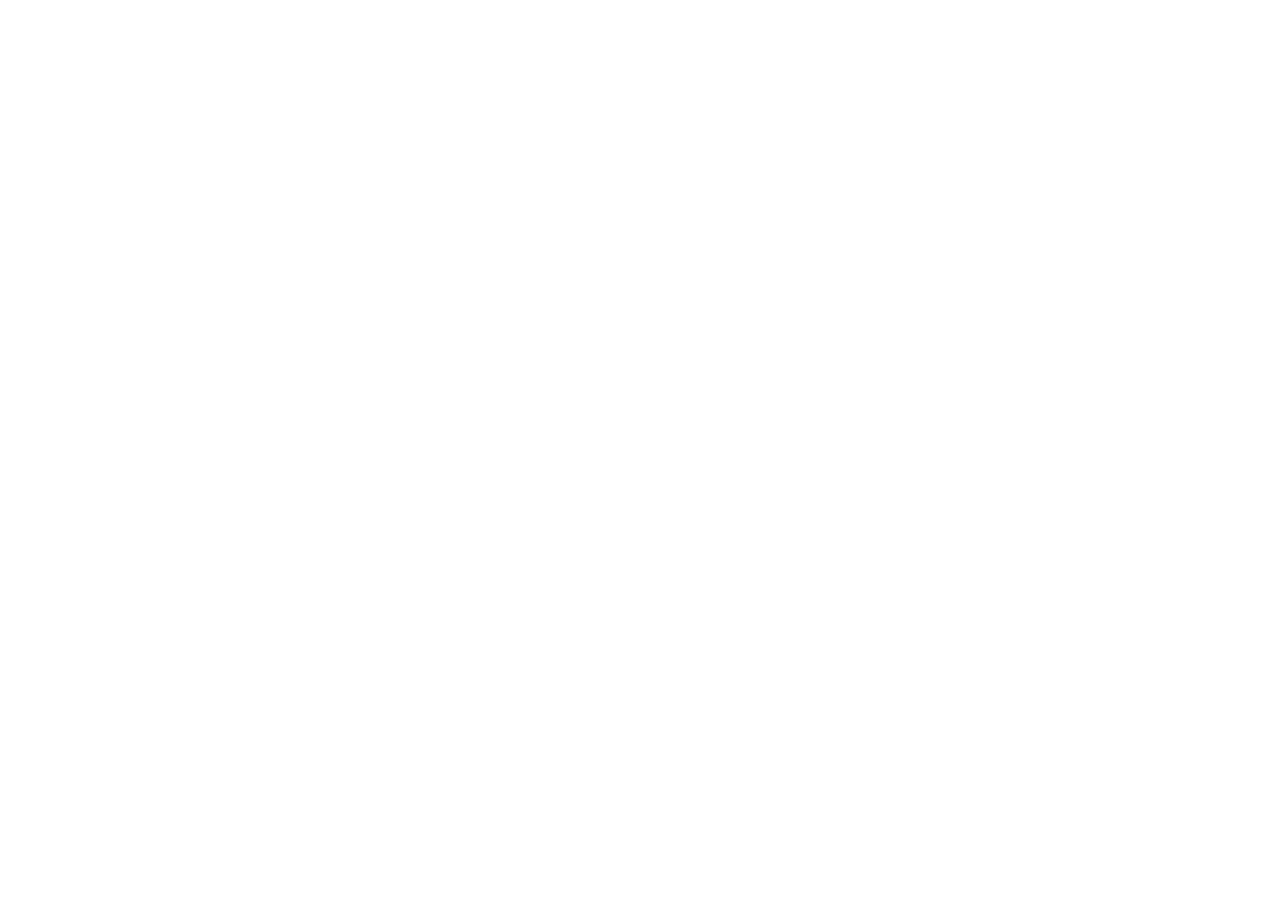
==== index.html @ fb748883 "add new files" ====
<!DOCTYPE html>
<html lang="en">

<head>
    <meta charset="UTF-8">
    <meta http-equiv="X-UA-Compatible" content="IE=edge">
    <meta name="viewport" content="width=device-width, initial-scale=1.0">
    <title>Lesson</title>
</head>

<body>

</body>

</html>
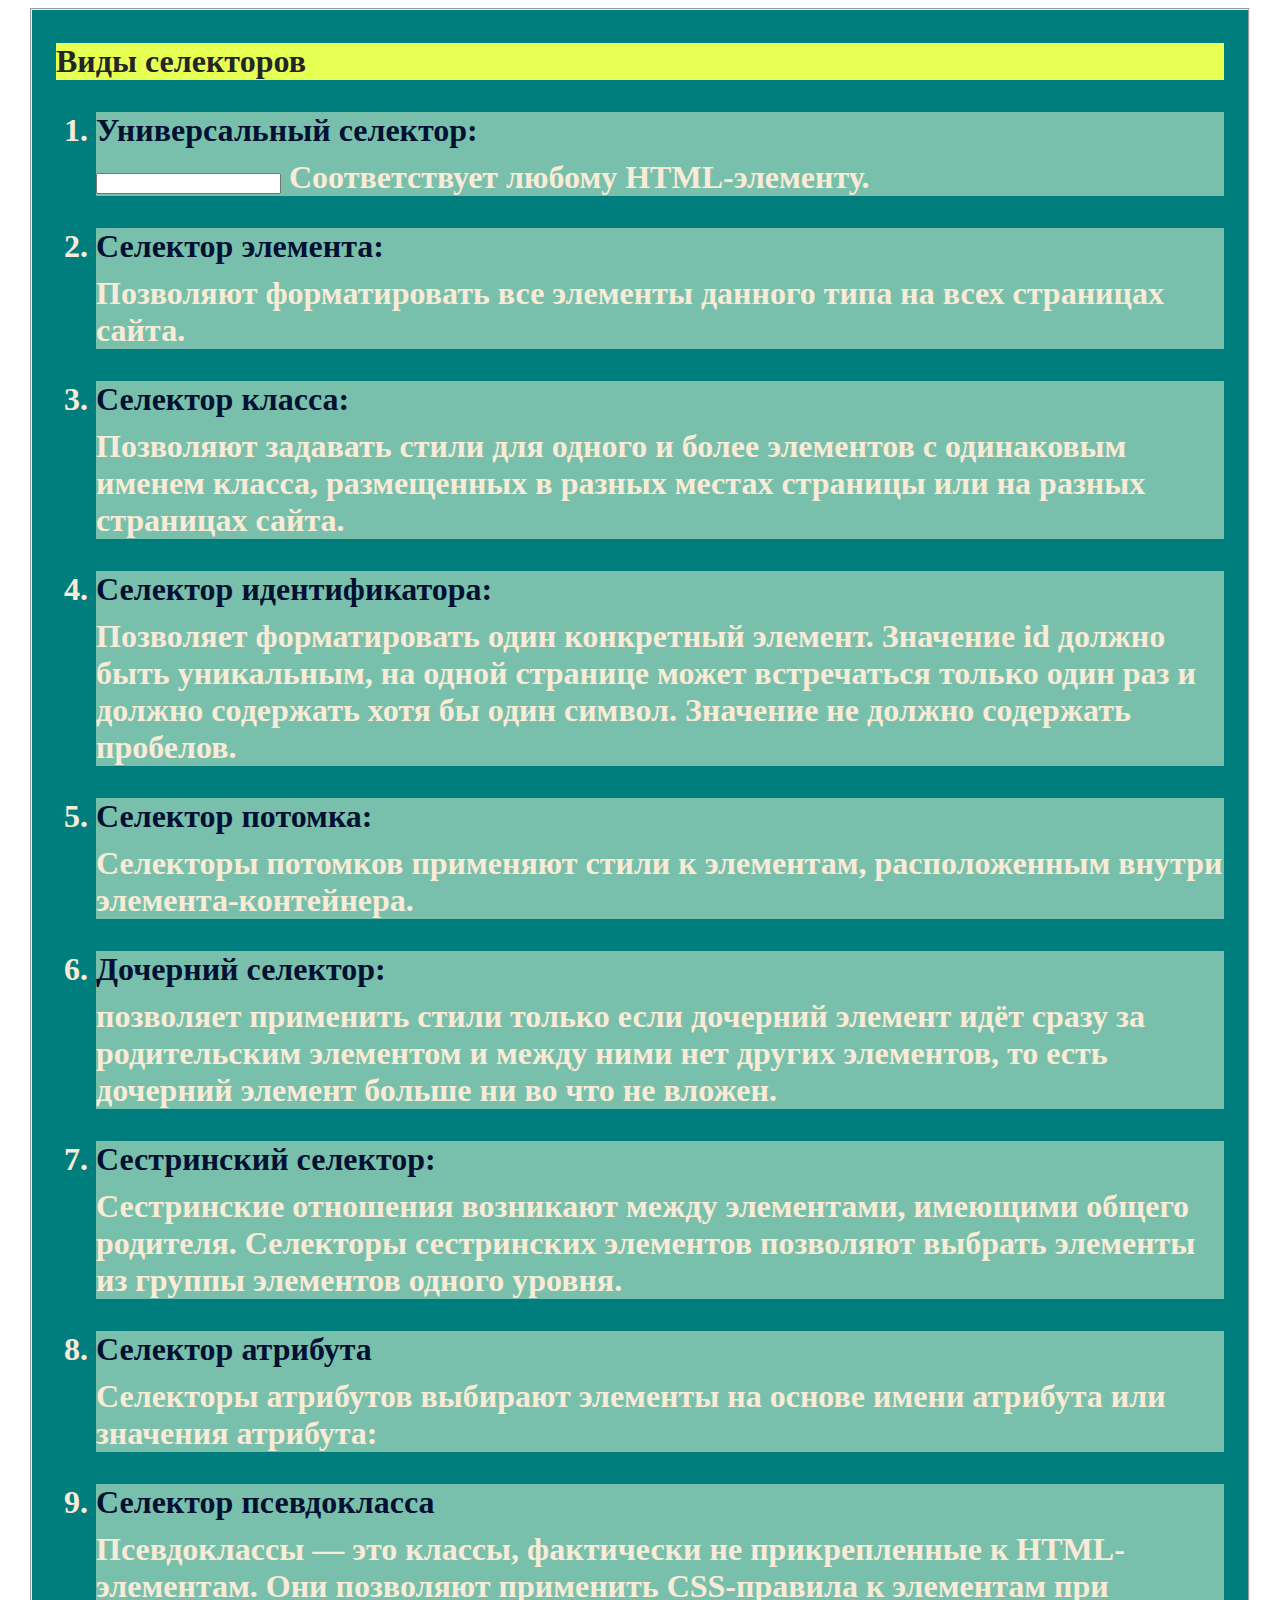
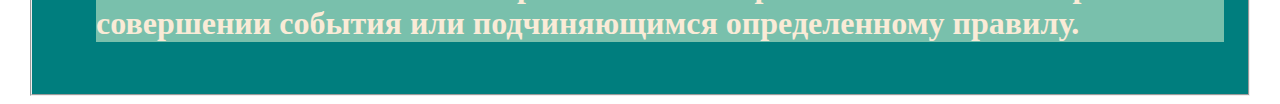
==== commit a855f7d9: "changes added" ====
--- a/index.html
+++ b/index.html
@@ -5,10 +5,69 @@
     <meta charset="UTF-8">
     <meta http-equiv="X-UA-Compatible" content="IE=edge">
     <meta name="viewport" content="width=device-width, initial-scale=1.0">
-    <title>Lesson</title>
+    <title>Lesson-6</title>
+    <link rel="stylesheet" href="./style.css">
+
 </head>
 
 <body>
+    <section class="flex">
+        <fieldset id="item">
+            <h1 class="flex title bold">Виды селекторов</h1>
+            <ol class="list">
+                <li class="title">
+                    <p><strong>Универсальный селектор:</strong></p><input type="text">
+                    Соответствует любому HTML-элементу.
+                </li>
+                <li class=" title">
+                    <p><strong>Селектор элемента:</strong></p>
+                    Позволяют форматировать все элементы данного типа на всех страницах сайта.
+                </li>
+                <li class="title">
+                    <p><strong>Селектор класса:</strong></p>
+                    Позволяют задавать стили для одного и более элементов с одинаковым именем класса,
+                    размещенных в разных местах страницы или на разных страницах сайта.
+
+                </li>
+                <li class="title">
+                    <p><strong>Селектор идентификатора:</strong></p>
+                    Позволяет форматировать один конкретный элемент. Значение id должно быть уникальным, на одной
+                    странице может встречаться только один раз и должно содержать хотя бы один символ. Значение не
+                    должно
+                    содержать пробелов.
+                </li>
+
+                <li class="title">
+                    <p><strong>Селектор потомка:</strong></p>
+                    Селекторы потомков применяют стили к элементам, расположенным внутри элемента-контейнера.
+                </li>
+                <li class="title">
+                    <p><strong>Дочерний селектор:</strong></p>
+                    позволяет применить стили только если дочерний элемент идёт сразу за родительским элементом и между
+                    ними
+                    нет других элементов, то есть дочерний элемент больше ни во что не вложен.
+                </li>
+                <li class="title">
+                    <p><strong>Сестринский селектор:</strong></p>
+                    Сестринские отношения возникают между элементами, имеющими общего родителя. Селекторы сестринских
+                    элементов позволяют
+                    выбрать элементы из группы элементов одного уровня.
+                </li>
+                <li class="title">
+                    <p><strong>Селектор атрибута</strong></p>
+                    Селекторы атрибутов выбирают элементы на основе имени атрибута или значения атрибута:
+                </li>
+                <li class="title">
+                    <p><strong>Селектор псевдокласса</strong></p>
+                    Псевдоклассы — это классы, фактически не прикрепленные к HTML-элементам. Они позволяют применить
+                    CSS-правила к элементам
+                    при совершении события или подчиняющимся определенному правилу.
+                </li>
+            </ol>
+        </fieldset>
+
+    </section>
+
 
 </body>
 
--- a/style.css
+++ b/style.css
@@ -0,0 +1,47 @@
+
+body {
+    padding: 0 20px;
+    font-size: 10px;
+    color: #222222;
+}
+
+#item {
+    background-color: rgb(0, 126, 126);
+
+}
+
+.flex, .title{
+    color: rgb(10, 10, 107);
+    font-size: 2rem;
+
+}
+
+.title {
+    color: antiquewhite;
+    font-weight: 700;
+
+}
+
+.bold {
+background-color: rgb(229, 255, 82);
+color: rgb(37, 37, 37);
+
+}
+
+p {
+    border-bottom-width: 1px;
+    color: rgb(3, 16, 51);
+    margin-bottom: 10px;
+}
+
+section {
+    font-size: 20px;
+}
+
+input {
+    color: blueviolet;
+}
+
+.list li {
+background-color: rgb(121, 192, 172);
+}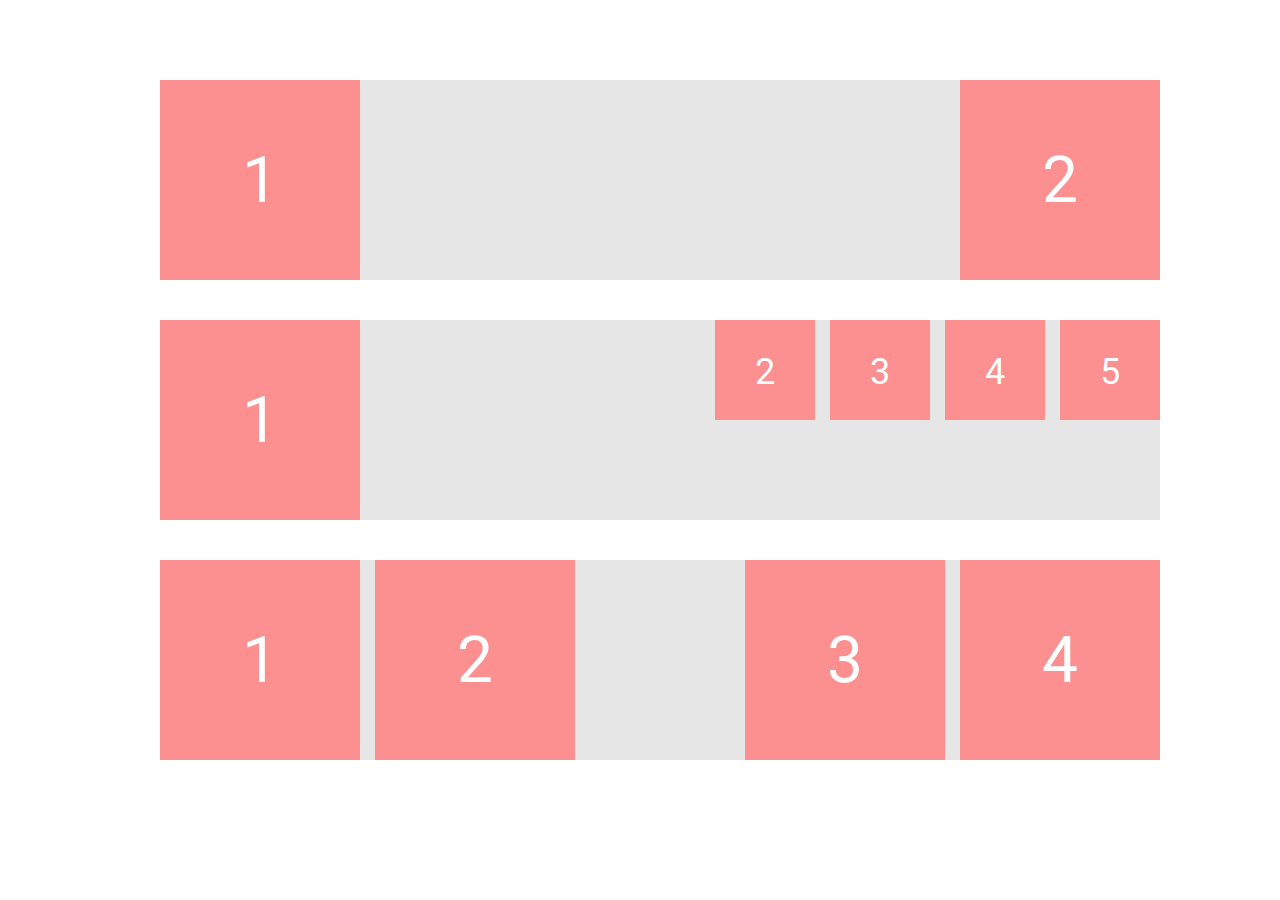
==== commit a65327a2: "fix package" ====
--- a/index.html
+++ b/index.html
@@ -1,71 +1,39 @@
 <!DOCTYPE html>
-<html lang="en">
+<html lang="ru">
 
 <head>
     <meta charset="UTF-8">
     <meta http-equiv="X-UA-Compatible" content="IE=edge">
     <meta name="viewport" content="width=device-width, initial-scale=1.0">
-    <title>Lesson-6</title>
+    <title>Lesson_9</title>
+    <link rel="preconnect" href="https://fonts.googleapis.com">
+    <link rel="preconnect" href="https://fonts.gstatic.com" crossorigin>
+    <link
+        href="https://fonts.googleapis.com/css2?family=Montserrat:ital,wght@0,400;1,400;1,700&family=Roboto:wght@400;700&display=swap"
+        rel="stylesheet">
     <link rel="stylesheet" href="./style.css">
-
 </head>
 
+
 <body>
-    <section class="flex">
-        <fieldset id="item">
-            <h1 class="flex title bold">Виды селекторов</h1>
-            <ol class="list">
-                <li class="title">
-                    <p><strong>Универсальный селектор:</strong></p><input type="text">
-                    Соответствует любому HTML-элементу.
-                </li>
-                <li class=" title">
-                    <p><strong>Селектор элемента:</strong></p>
-                    Позволяют форматировать все элементы данного типа на всех страницах сайта.
-                </li>
-                <li class="title">
-                    <p><strong>Селектор класса:</strong></p>
-                    Позволяют задавать стили для одного и более элементов с одинаковым именем класса,
-                    размещенных в разных местах страницы или на разных страницах сайта.
-
-                </li>
-                <li class="title">
-                    <p><strong>Селектор идентификатора:</strong></p>
-                    Позволяет форматировать один конкретный элемент. Значение id должно быть уникальным, на одной
-                    странице может встречаться только один раз и должно содержать хотя бы один символ. Значение не
-                    должно
-                    содержать пробелов.
-                </li>
-
-                <li class="title">
-                    <p><strong>Селектор потомка:</strong></p>
-                    Селекторы потомков применяют стили к элементам, расположенным внутри элемента-контейнера.
-                </li>
-                <li class="title">
-                    <p><strong>Дочерний селектор:</strong></p>
-                    позволяет применить стили только если дочерний элемент идёт сразу за родительским элементом и между
-                    ними
-                    нет других элементов, то есть дочерний элемент больше ни во что не вложен.
-                </li>
-                <li class="title">
-                    <p><strong>Сестринский селектор:</strong></p>
-                    Сестринские отношения возникают между элементами, имеющими общего родителя. Селекторы сестринских
-                    элементов позволяют
-                    выбрать элементы из группы элементов одного уровня.
-                </li>
-                <li class="title">
-                    <p><strong>Селектор атрибута</strong></p>
-                    Селекторы атрибутов выбирают элементы на основе имени атрибута или значения атрибута:
-                </li>
-                <li class="title">
-                    <p><strong>Селектор псевдокласса</strong></p>
-                    Псевдоклассы — это классы, фактически не прикрепленные к HTML-элементам. Они позволяют применить
-                    CSS-правила к элементам
-                    при совершении события или подчиняющимся определенному правилу.
-                </li>
-            </ol>
-        </fieldset>
-
+    <section>
+        <div class="card">
+            <div class="nomber1"><span class="blocktext">1</span></div>
+            <div class="nomber2"><span class="blocktext">2</span></div>
+        </div>
+        <div class="card">
+            <div class="nomber1"><span class="blocktext">1</span></div>
+            <div class="group"><span class="blocknomber">5</span></div>
+            <div class="group"><span class="blocknomber">4</span></div>
+            <div class="group"><span class="blocknomber">3</span></div>
+            <div class="group"><span class="blocknomber">2</span></div>
+        </div>
+        <div class="card">
+            <div class="nomber1"><span class="blocktext">1</span></div>
+            <div class="nomber1"><span class="blocktext">2</span></div>
+            <div class="nomber2"><span class="blocktext">4</span></div>
+            <div class="nomber2"><span class="blocktext">3</span></div>
+        </div>
     </section>
 
 
--- a/style.css
+++ b/style.css
@@ -1,47 +1,75 @@
-
-body {
-    padding: 0 20px;
-    font-size: 10px;
-    color: #222222;
-}
-
-#item {
-    background-color: rgb(0, 126, 126);
+* {
+    margin: 40px;
+    padding: 0px;
+    box-sizing: border-box;
+    text-align: center;
 
 }
 
-.flex, .title{
-    color: rgb(10, 10, 107);
-    font-size: 2rem;
+html {
+    font-family: 'Roboto' sans-serif;
+    /* font-size: 15px;
+    font-weight: 500; */
+    
+}
+
+.card {
+    width: 1000px;
+    height: 200px;
+    background-color: #E6E6E6;
 
 }
 
-.title {
-    color: antiquewhite;
-    font-weight: 700;
+.group {
+    float: right;
+    width: 100px;
+    height: 100px;
+    margin-top: 0%;
+    margin-left: 15px;
+    margin-right: 0%;
+    background-color: #FC8F8F;
 
 }
 
-.bold {
-background-color: rgb(229, 255, 82);
-color: rgb(37, 37, 37);
+.nomber1 {
+    
+    float: left;
+    margin-top: 0%;
+    margin-left: 0%;
+    margin-right: 15px;
+    width: 200px;
+    height: 200px;
+    background-color: #FC8F8F;
+}
+ .nomber2 {
+        float: right;
+        margin-top: 0%;
+        margin-left: 15px;
+        margin-right: 0%;
+        width: 200px;
+        height: 200px;
+        background-color: #FC8F8F;
+ }
 
-}
+ .blocktext {
+     font-family: 'Roboto';
+     font-size: 64px;
+     line-height: 75px;
+     margin-top: 63px;
+     display: flex;
+     align-items: center;
+     justify-content: center;
+     color: #fff;
 
-p {
-    border-bottom-width: 1px;
-    color: rgb(3, 16, 51);
-    margin-bottom: 10px;
-}
+ }
 
-section {
-    font-size: 20px;
-}
-
-input {
-    color: blueviolet;
-}
-
-.list li {
-background-color: rgb(121, 192, 172);
-}+ .blocknomber {
+    font-family: 'Roboto';
+        font-style: normal;
+        font-size: 36px;
+        line-height: 42px;
+        margin-top: 31px;
+        display: flex;
+        text-align: center;
+        color: #FFFFFF;
+ }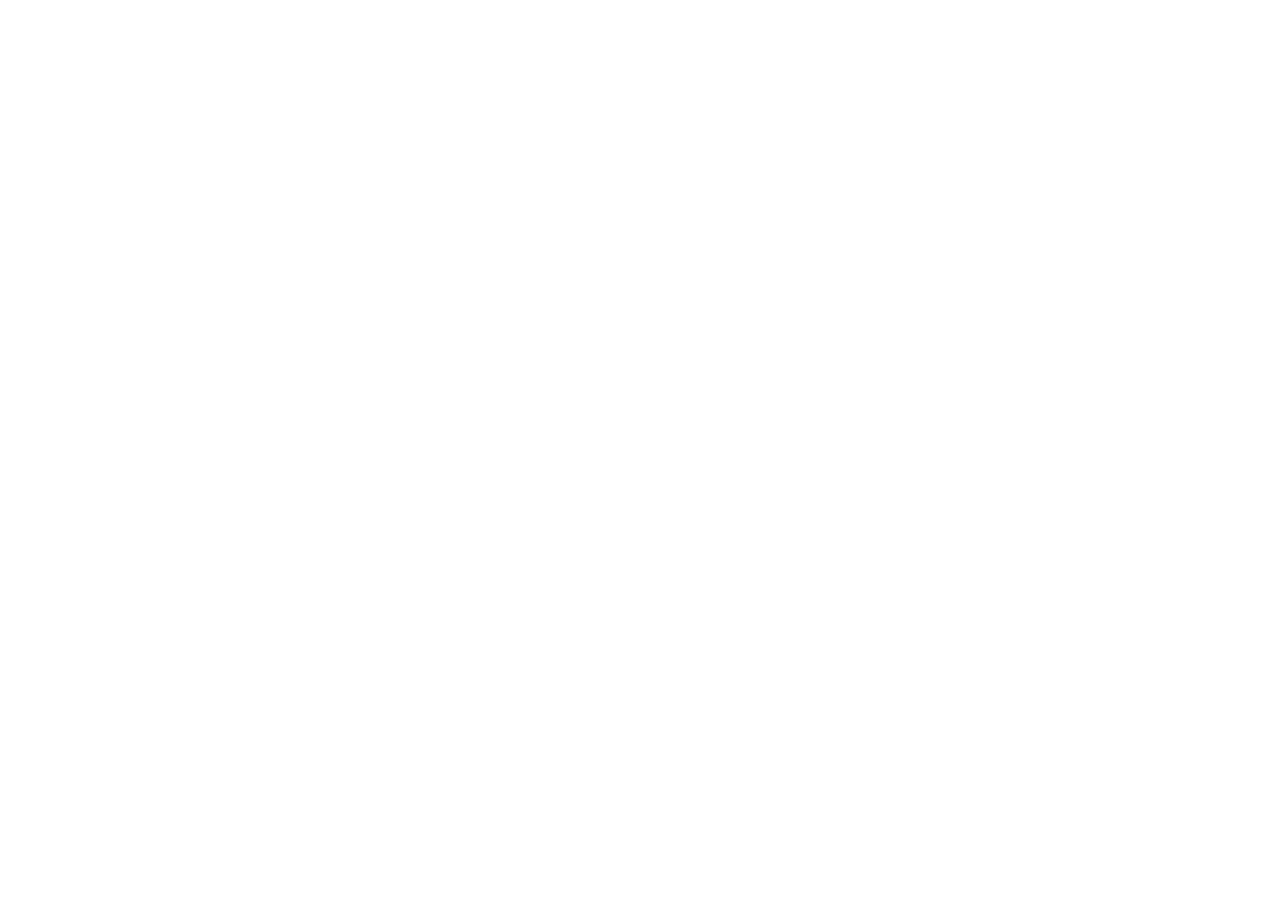
==== commit cfed122f: "link" ====
--- a/index.html
+++ b/index.html
@@ -5,37 +5,12 @@
     <meta charset="UTF-8">
     <meta http-equiv="X-UA-Compatible" content="IE=edge">
     <meta name="viewport" content="width=device-width, initial-scale=1.0">
-    <title>Lesson_9</title>
-    <link rel="preconnect" href="https://fonts.googleapis.com">
-    <link rel="preconnect" href="https://fonts.gstatic.com" crossorigin>
-    <link
-        href="https://fonts.googleapis.com/css2?family=Montserrat:ital,wght@0,400;1,400;1,700&family=Roboto:wght@400;700&display=swap"
-        rel="stylesheet">
+    <link rel="stylesheet" href="./fonts/font.css">
     <link rel="stylesheet" href="./style.css">
+    <title>Lesson 10</title>
 </head>
 
-
 <body>
-    <section>
-        <div class="card">
-            <div class="nomber1"><span class="blocktext">1</span></div>
-            <div class="nomber2"><span class="blocktext">2</span></div>
-        </div>
-        <div class="card">
-            <div class="nomber1"><span class="blocktext">1</span></div>
-            <div class="group"><span class="blocknomber">5</span></div>
-            <div class="group"><span class="blocknomber">4</span></div>
-            <div class="group"><span class="blocknomber">3</span></div>
-            <div class="group"><span class="blocknomber">2</span></div>
-        </div>
-        <div class="card">
-            <div class="nomber1"><span class="blocktext">1</span></div>
-            <div class="nomber1"><span class="blocktext">2</span></div>
-            <div class="nomber2"><span class="blocktext">4</span></div>
-            <div class="nomber2"><span class="blocktext">3</span></div>
-        </div>
-    </section>
-
 
 </body>
 
--- a/fonts/font.css
+++ b/fonts/font.css
@@ -0,0 +1,23 @@
+@font-face {
+    font-family: 'Roboto';
+    src: url('Roboto-Regular.woff') format('woff'),
+        url('Roboto-Regular.woff2') format('woff2');
+    font-weight: 400;
+    font-style: normal;
+}
+
+@font-face {
+    font-family: 'Roboto';
+    src: url('Roboto-Bold.woff') format('woff'),
+        url('Roboto-Bold.woff2') format('woff2');
+    font-weight: 700;
+    font-style: normal;
+}
+
+@font-face {
+    font-family: 'Pacifico';
+    src: url('Pacifico-Regular.woff') format('woff'),
+        url('Pacifico-Regular.woff2') format('woff2');
+    font-weight: 400;
+    font-style: normal;
+}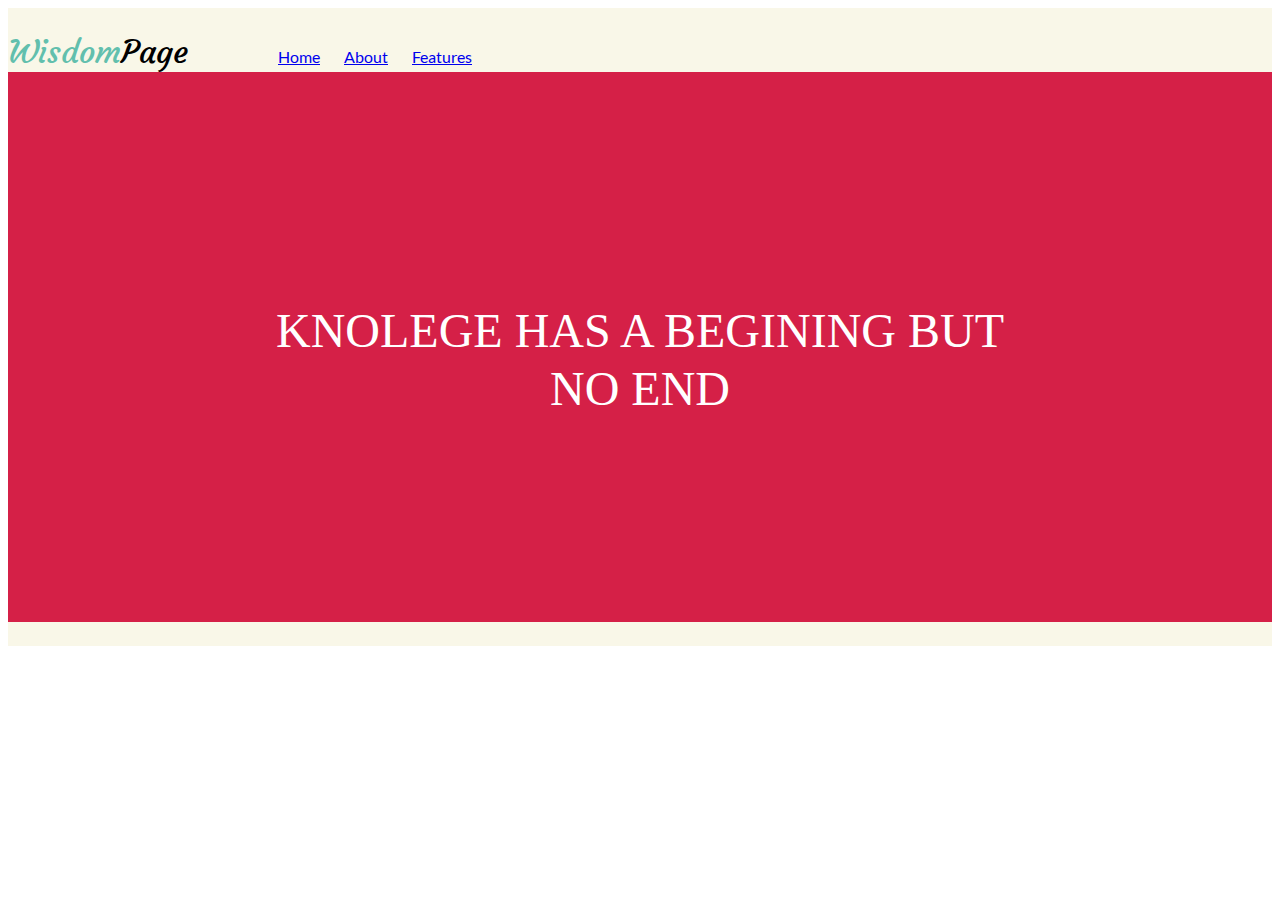
==== commit bef15e05: "fontses" ====
--- a/index.html
+++ b/index.html
@@ -11,6 +11,27 @@
 </head>
 
 <body>
+    <header class="header">
+        <div class="container">
+            <span class="logo">
+                <span class="color"> Wisdom</span>Page
+            </span>
+            <nav class="nav">
+                <a href="#" class="nav-link">Home</a>
+                <a href="#" class="nav-link">About</a>
+                <a href="#" class="nav-link">Features</a>
+            </nav>
+        </div>
+        <main>
+            <section class="first-screen">
+                <div class="container">
+                    <h1 class="main-title">Knolege has a begining but no end</h1>
+                </div>
+            </section>
+        </main>
+
+
+    </header>
 
 </body>
 
--- a/fonts/font.css
+++ b/fonts/font.css
@@ -20,4 +20,60 @@
         url('Pacifico-Regular.woff2') format('woff2');
     font-weight: 400;
     font-style: normal;
+}
+
+@font-face {
+    font-family: 'Roboto';
+    src: url(./Roboto-Regular.woff) format('woff'),
+        url(./Roboto-Regular.woff2) format('woff2');
+    font-weight: 400;
+    font-style: normal;
+}
+
+@font-face {
+    font-family: 'Roboto-Medium';
+    src: url(./Roboto-Medium.woff) format('woff'),
+        url(./Roboto-Medium.woff2) format('woff2');
+    font-weight: 500;
+    font-style: normal;
+}
+
+@font-face {
+    font-family: 'Roboto';
+    src: url(./Roboto-Bold.woff) format('woff'),
+        url(./Roboto-Bold.woff2) format('woff2');
+    font-weight: 700;
+    font-style: normal;
+}
+
+@font-face {
+    font-family: 'Courgette';
+    src: url(./Courgette-Regular.woff) format('woff'),
+        url(./Courgette-Regular.woff2) format('woff2');
+    font-weight: 400;
+    font-style: normal;
+}
+
+@font-face {
+    font-family: 'Lato';
+    src: url(./Lato-Regular.woff) format('woff'),
+        url(./Lato-Regular.woff2) format('woff2');
+    font-weight: 400;
+    font-style: normal;
+}
+
+@font-face {
+    font-family: 'Lato';
+    src: url(./Lato-Bold.woff) format('woff'),
+        url(./Lato-Bold.woff2) format('woff2');
+    font-weight: 700;
+    font-style: normal;
+}
+
+@font-face {
+    font-family: 'Limelight';
+    src: url(./Limelight-Regular.woff) format('woff'),
+        url(./Limelight-Regular.woff2) format('woff2');
+    font-weight: 400;
+    font-style: normal;
 }--- a/style.css
+++ b/style.css
@@ -1,75 +1,47 @@
-* {
-    margin: 40px;
-    padding: 0px;
-    box-sizing: border-box;
-    text-align: center;
+.header {
+    background-color: #f9f7e8;
+    padding-top: 1.5rem;
+    padding-bottom: 1.5rem;
+}
+
+.logo {
+    font-family: 'Courgette', cursive;
+    font-size: 32px;
+    line-height: 40px;
+    margin-right: 80px;
+}
+.logo .color {
+    color: #62BFAD;
+}
+
+.nav {
+   display: inline-block;
 
 }
-
-html {
-    font-family: 'Roboto' sans-serif;
-    /* font-size: 15px;
-    font-weight: 500; */
-    
+.nav-link{
+    font-family: 'Lato', sans-serif;
+}
+.nav-link + .nav-link {
+    margin-left: 20px;
 }
 
-.card {
-    width: 1000px;
-    height: 200px;
-    background-color: #E6E6E6;
+/*--------------------------------------------------*/
 
+.first-screen {
+    padding-top: 198px;
+    padding-bottom: 172px;
+    background-color: #d52047;
+    color: #ffff;
 }
 
-.group {
-    float: right;
-    width: 100px;
-    height: 100px;
-    margin-top: 0%;
-    margin-left: 15px;
-    margin-right: 0%;
-    background-color: #FC8F8F;
-
+.main-title {
+    font-family: 'linelight' sans-serif;
+    font-weight: 400;
+    font-size: 48px;
+    line-height: 58px;
+    text-align: center ;
+    text-transform: uppercase;
+    max-width: 738px;
+    margin-left: auto;
+    margin-right: auto;
 }
-
-.nomber1 {
-    
-    float: left;
-    margin-top: 0%;
-    margin-left: 0%;
-    margin-right: 15px;
-    width: 200px;
-    height: 200px;
-    background-color: #FC8F8F;
-}
- .nomber2 {
-        float: right;
-        margin-top: 0%;
-        margin-left: 15px;
-        margin-right: 0%;
-        width: 200px;
-        height: 200px;
-        background-color: #FC8F8F;
- }
-
- .blocktext {
-     font-family: 'Roboto';
-     font-size: 64px;
-     line-height: 75px;
-     margin-top: 63px;
-     display: flex;
-     align-items: center;
-     justify-content: center;
-     color: #fff;
-
- }
-
- .blocknomber {
-    font-family: 'Roboto';
-        font-style: normal;
-        font-size: 36px;
-        line-height: 42px;
-        margin-top: 31px;
-        display: flex;
-        text-align: center;
-        color: #FFFFFF;
- }